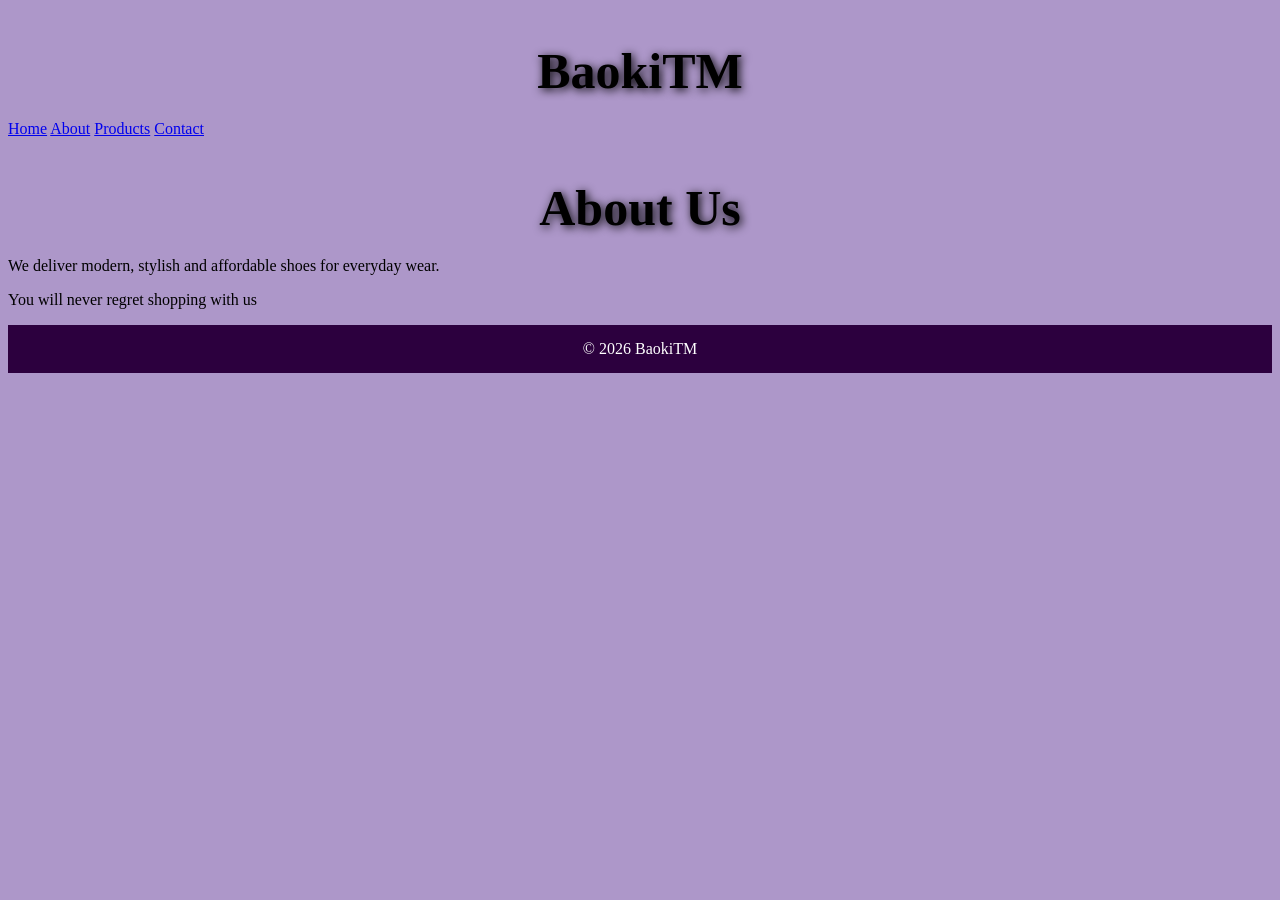
==== about.html @ ef410154 "Add files via upload" ====
<!DOCTYPE html>
<html>
<head>
 <meta charset="utf-8" /> 
  <meta name="viewport" content="width=device-width, initial-scale=1" /> 
<title>BaokiTM</title>
<link rel="stylesheet" href="style.css">
</head>
<body>
<body style="background-color: rgba(94, 51, 150, 0.505);">
<nav class="nav">
  <h2>BaokiTM</h2>
  <div>
    <a href="index.html">Home</a>
    <a href="about.html" class="active">About</a>
    <a href="products.html">Products</a>
    <a href="contact.html">Contact</a>
  </div>
</nav>

<section class="content">
  <h1>About Us</h1>
  <p>We deliver modern, stylish and affordable shoes for everyday wear.</p>
   <p>You will never regret shopping with us</p>
</section>

<footer>© 2026 BaokiTM</footer>

</body>
</html>
---- style.css ----
/* GENERAL PAGE STYLE */
h1, h2 {
  text-align: center;
  margin-bottom: 20px;
  text-shadow: 2px 2px 10px black;
   font-size:  50px;
}
body {
  background-image:url("background\ image.jpg");
}

/* NAVBAR */
.navbar {
  background-color: #c5b8ca14 
  padding: 30px;
}

.navbar-brand {
  font-size: 24px;
  letter-spacing: 1px;
  font-weight: bold;
}

.nav-link {
  color: #ffffff 
  margin-left: 15px;
  transition: 0.3s;
}

.nav-link:hover {
  color: #ffb6c1 
}

/* HEADINGS */
h1, h2, h3 {
  text-align: center;
  margin-bottom: 20px;
}

/* PRODUCT CARDS */
.card {
  background-color: #6c5b6c4c;
  border: none;
  border-radius: 20px;
  overflow: hidden;
  transition: transform 0.5s ease;
}

.card:hover {
  transform: scale(1.05);
}

.card img {
  height: 250px;
  object-fit: cover;
}

.card-body {
  text-align: center;
}

/* BUTTONS */
.btn {
  background-color: #ffb6c1;
  border: none;
  color: black;
  font-weight: bold;
  padding: 10px 15px;
  transition: 0.3s;
  
}

.btn:hover {
  background-color: #ff69b4;
  color: white;
}

/* FORM STYLING */
form {
  max-width: 400px;
  margin: auto;
}

input, textarea, select {
  width: 100%;
  padding: 10px;
  margin-bottom: 10px;
  border-radius: 8px;
  border: none;
}

input:focus, textarea:focus {
  outline: none;
  box-shadow: 0 0 5px #ffb6c1;
}

/* FOOTER */
footer {
  background-color: #2c003e;
  color: white;
  text-align: center;
  padding: 15px;
  margin-top: 10px;
}
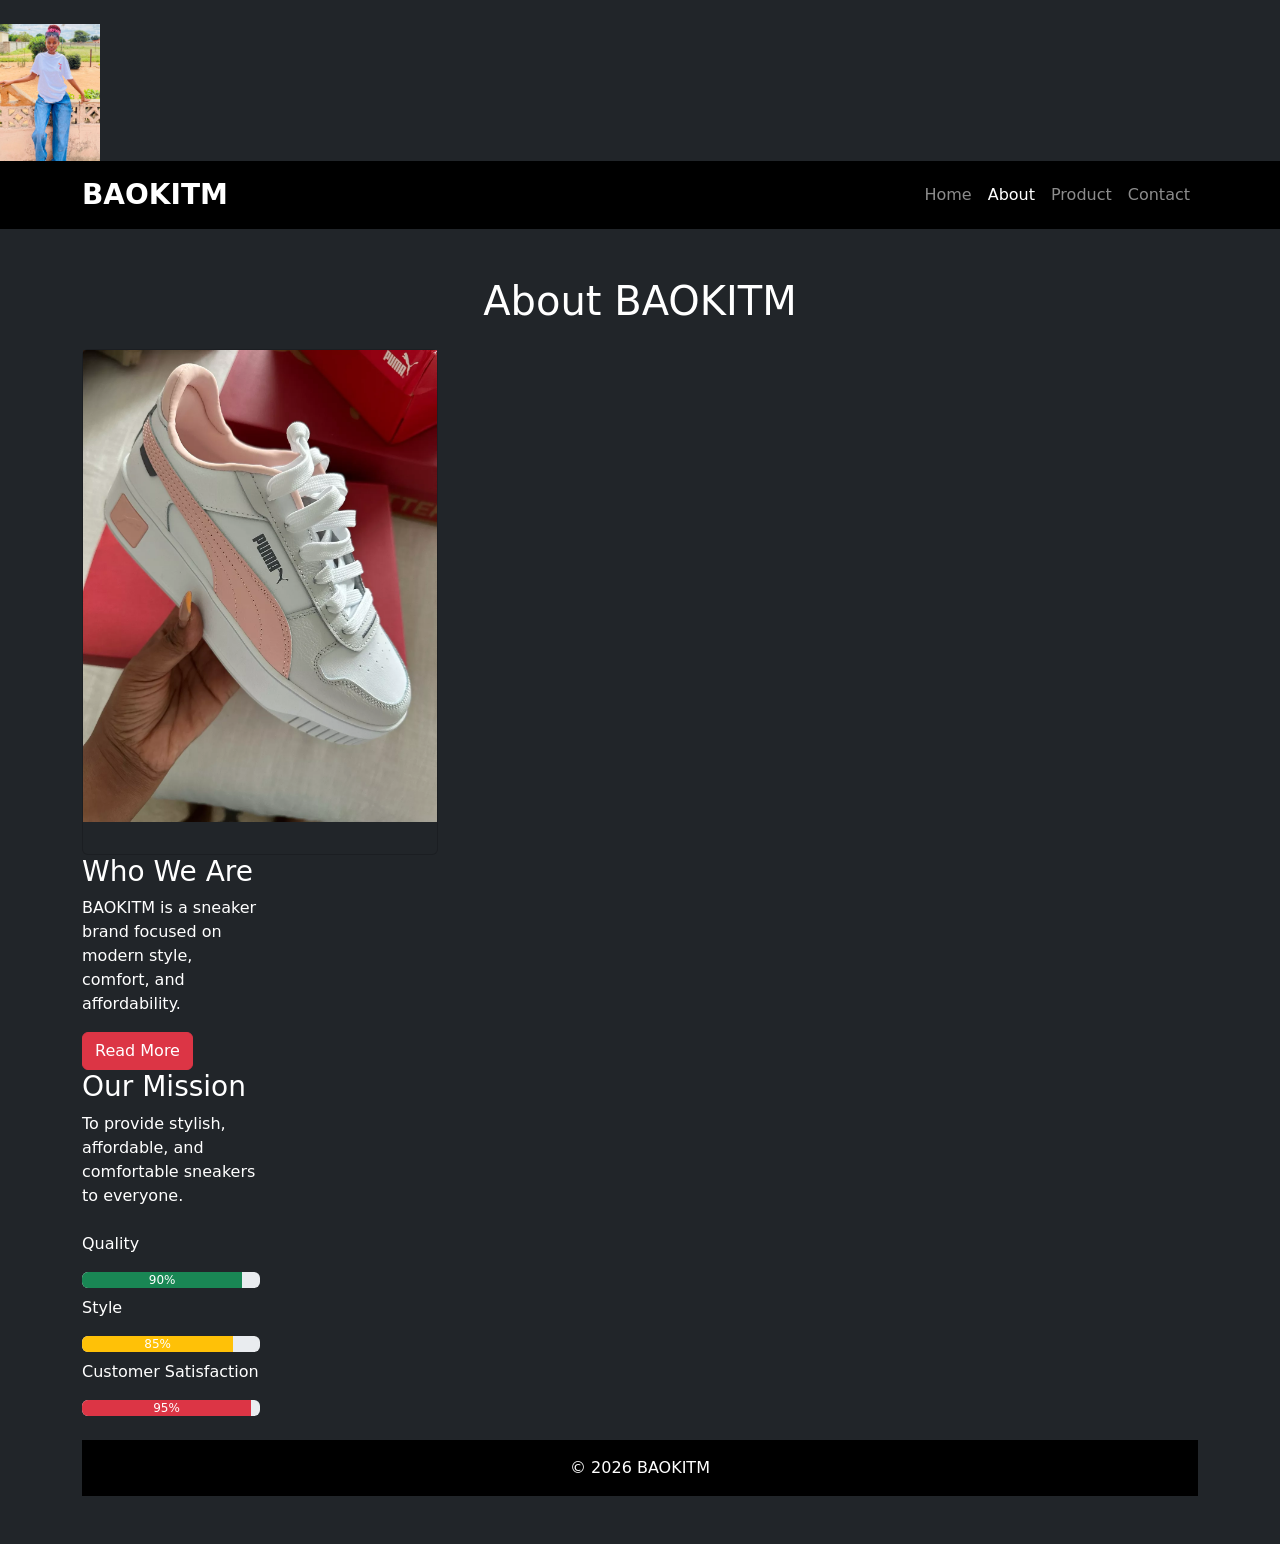
==== commit b002df06: "Add files via upload" ====
--- a/about.html
+++ b/about.html
@@ -1,30 +1,124 @@
 <!DOCTYPE html>
-<html>
+<html lang="en">
 <head>
- <meta charset="utf-8" /> 
-  <meta name="viewport" content="width=device-width, initial-scale=1" /> 
-<title>BaokiTM</title>
-<link rel="stylesheet" href="style.css">
+<meta charset="UTF-8">
+<meta name="viewport" content="width=device-width, initial-scale=1.0">
+<title>About - BAOKITM</title>
+
+<!-- Bootstrap -->
+<link href="https://cdn.jsdelivr.net/npm/bootstrap@5.3.0/dist/css/bootstrap.min.css" rel="stylesheet">
+
+<!-- Your CSS -->
+<link rel="stylesheet" href="styles.css">
 </head>
-<body>
-<body style="background-color: rgba(94, 51, 150, 0.505);">
-<nav class="nav">
-  <h2>BaokiTM</h2>
-  <div>
-    <a href="index.html">Home</a>
-    <a href="about.html" class="active">About</a>
-    <a href="products.html">Products</a>
-    <a href="contact.html">Contact</a>
+
+<body class="bg-dark text-white">
+<!-- Logo -->
+<div class="text-left mt-4">
+
+  <img src="logo.png" width="100">
+
+</div>
+
+<!-- Navbar -->
+<nav class="navbar navbar-expand-lg navbar-dark bg-black">
+  <div class="container">
+    <a class="navbar-brand fw-bold fs-3" href="index.html">BAOKITM</a>
+
+    <button class="navbar-toggler" data-bs-toggle="collapse" data-bs-target="#menu">
+      ☰
+    </button>
+
+    <div class="collapse navbar-collapse" id="menu">
+      <ul class="navbar-nav ms-auto">
+        <li class="nav-item"><a class="nav-link" href="index.html">Home</a></li>
+        <li class="nav-item"><a class="nav-link active" href="about.html">About</a></li>
+        <li class="nav-item"><a class="nav-link" href="product.html">Product</a></li>
+        <li class="nav-item"><a class="nav-link" href="contact.html">Contact</a></li>
+      </ul>
+    </div>
   </div>
 </nav>
 
-<section class="content">
-  <h1>About Us</h1>
-  <p>We deliver modern, stylish and affordable shoes for everyday wear.</p>
-   <p>You will never regret shopping with us</p>
-</section>
+<!-- About Section -->
+<div class="container py-5">
 
-<footer>© 2026 BaokiTM</footer>
+  <h1 class="text-center mb-4">About BAOKITM</h1>
+
+  <div class="row">
+
+ <div class="col-md-4 mb-4">
+      <div class="card bg-dark text-white">
+        <img src="shoes7.jpg" class="card-img-center">
+        <div class="card-body">
+      </div>
+    </div>
+
+    <!-- LEFT TO text-center -->
+    <div class="col-md-6">
+      <h3>Who We Are</h3>
+      <p>
+        BAOKITM is a sneaker brand focused on modern style, comfort, and affordability.
+      </p>
+
+      <button class="btn btn-danger" onclick="showMore()">Read More</button>
+
+      <!-- Hidden text -->
+      <p id="moreText" style="display:none;" class="mt-3">
+        We are committed to delivering high-quality sneakers that match your lifestyle.
+        Our designs combine fashion and durability for everyday use.
+      </p>
+    </div>
+
+    <!-- RIGHT -->
+    <div class="col-md-6">
+      <h3>Our Mission</h3>
+      <p>
+        To provide stylish, affordable, and comfortable sneakers to everyone.
+      </p>
+
+      <!-- Progress bars (Bootstrap) -->
+      <p class="mt-4">Quality</p>
+      <div class="progress mb-2">
+        <div class="progress-bar bg-success" style="width: 90%">90%</div>
+      </div>
+
+      <p>Style</p>
+      <div class="progress mb-2">
+        <div class="progress-bar bg-warning" style="width: 85%">85%</div>
+      </div>
+
+      <p>Customer Satisfaction</p>
+      <div class="progress">
+        <div class="progress-bar bg-danger" style="width: 95%">95%</div>
+      </div>
+
+    </div>
+
+  </div>
+
+</div>
+
+<!-- Footer -->
+<footer class="bg-black text-center py-3">
+  © 2026 BAOKITM
+</footer>
+
+<!-- JavaScript -->
+<script>
+function showMore() {
+    let text = document.getElementById("moreText");
+
+    if (text.style.display === "none") {
+        text.style.display = "block";
+    } else {
+        text.style.display = "none";
+    }
+}
+</script>
+
+<!-- Bootstrap JS -->
+<script src="https://cdn.jsdelivr.net/npm/bootstrap@5.3.0/dist/js/bootstrap.bundle.min.js"></script>
 
 </body>
 </html>
